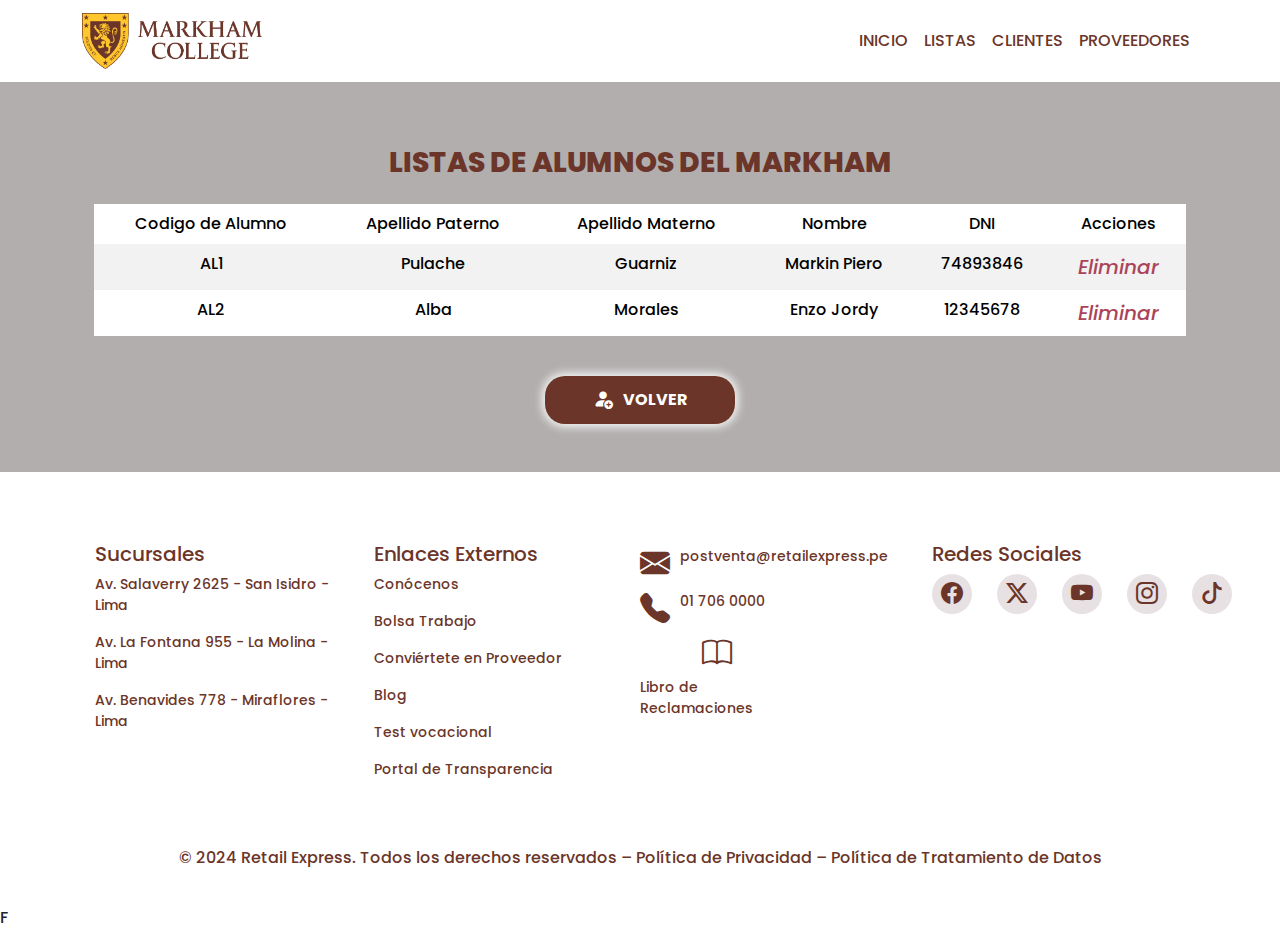
==== agregarAlumno.html @ d8344b64 "Creación del proyecto" ====
<!doctype html>
<html lang="en">

<head>
    <meta charset="utf-8">
    <meta name="viewport" content="width=device-width, initial-scale=1">
    <title>Listas | Markham </title>
    <link href="https://cdn.jsdelivr.net/npm/bootstrap@5.3.3/dist/css/bootstrap.min.css" rel="stylesheet"
        integrity="sha384-QWTKZyjpPEjISv5WaRU9OFeRpok6YctnYmDr5pNlyT2bRjXh0JMhjY6hW+ALEwIH" crossorigin="anonymous">
    <link rel="stylesheet" href="https://cdn.jsdelivr.net/npm/bootstrap-icons@1.11.3/font/bootstrap-icons.min.css">
    <link rel="stylesheet" href="./css/styles.css">

</head>

<body>
    <header>
        <nav class="navbar navbar-expand-lg ">
            <div class="container">
                <a class="navbar-brand" href="#">
                    <img src="./images/MarkhamLogo.png" alt="" style="width: 180px;">
                </a>
                <button class="navbar-toggler" type="button" data-bs-toggle="collapse"
                    data-bs-target="#navbarSupportedContent" aria-controls="navbarSupportedContent"
                    aria-expanded="false" aria-label="Toggle navigation">
                    <span class="navbar-toggler-icon"></span>
                </button>
                <div class="collapse navbar-collapse" id="navbarSupportedContent">
                    <ul class="navbar-nav ms-auto mb-2 mb-lg-0 navbar-list">
                        <li class="nav-item">
                            <a class="nav-link " aria-current="page" href="./index.html">Inicio</a>
                        </li>
                        <li class="nav-item">
                            <a class="nav-link " aria-current="page" href="./gestionListahtml">Listas</a>
                        </li>
                        <li class="nav-item">
                            <a class="nav-link " aria-current="page" href="./gestionClientes.html">Clientes</a>
                        </li>
                        <li class="nav-item">
                            <a class="nav-link " aria-current="page" href="#">Proveedores</a>
                        </li>
                        <!--
                  <li class="nav-item">
                    <a class="nav-link" href="#">Link</a>
                  </li>
                  -->

                        <!--
                  <li class="nav-item dropdown">
                    <a class="nav-link dropdown-toggle" href="#" role="button" data-bs-toggle="dropdown" aria-expanded="false">
                      Dropdown
                    </a>
                    <ul class="dropdown-menu">
                      <li><a class="dropdown-item" href="#">Action</a></li>
                      <li><a class="dropdown-item" href="#">Another action</a></li>
                      <li><hr class="dropdown-divider"></li>
                      <li><a class="dropdown-item" href="#">Something else here</a></li>
                    </ul>
                  </li>
                  -->

                        <!--
                  
                  <li class="nav-item">
                    <a class="nav-link disabled" aria-disabled="true">Disabled</a>
                  </li>
                  -->
                    </ul>
                    <!--
                <form class="d-flex" role="search">
                  <input class="form-control me-2" type="search" placeholder="Search" aria-label="Search">
                  <button class="btn btn-outline-success" type="submit">Search</button>
                </form>
                -->
                </div>
            </div>
        </nav>
    </header>
    <main>
        <section class="movies--list--section container pt-5 pb-5">
            <h1 class="movies--list--section__title text-center fs-3 text-uppercase pt-3 main-title">Listas de Alumnos
                del Markham</h1>
            <div class="row g-3 mt-3s">



            </div>

            <div class="table--container container">
                <table class="table text-center movie--list  table-borderless table-striped main--table">
                    <thead>
                        <tr>
                            <th scope="col">Codigo de Alumno</th>
                            <th scope="col">Apellido Paterno</th>
                            <th scope="col">Apellido Materno</th>
                            <th scope="col">Nombre</th>
                            <th scope="col">DNI</th>
                            <th scope="col">Acciones</th>
                        </tr>
                    </thead>
                    <tbody>
                        <tr>
                            <td scope="col">AL1</td>
                            <td scope="col">Pulache</td>
                            <td scope="col">Guarniz</td>
                            <td scope="col">Markin Piero</td>
                            <td scope="col">74893846</td>
                            <td>
                                <a href=""><i class="movie--list__edit-icon main-icons">Eliminar</i></a>
                            </td>
                        </tr>
                        <tr>
                            <td scope="col">AL2</td>
                            <td scope="col">Alba</td>
                            <td scope="col">Morales</td>
                            <td scope="col">Enzo Jordy</td>
                            <td scope="col">12345678</td>
                            <td>
                                <a href=""><i class="movie--list__edit-icon main-icons">Eliminar</i></a>
                            </td>
                        </tr>
                    </tbody>
                </table>
            </div>

            <div class="row justify-content-center">
                <button type="submit"
                    class="col-2 btn btn-secondary mb-3 movies--list--section__button main--button button-shadow">

                    <i class="bi bi-person-fill-add icon-button"></i>
                    <!-- <a href="nuevoCliente.html"> -->
                    Volver
                    <!-- </a> -->
                </button>
            </div>





        </section>
    </main>
    </main>
    <footer class="footer-container">
        <section class="container">
            <div class="row links-container" style="width:100%">
                <div class="col-3 text--subcontainer">
                    <h5 class="tittle--footer">Sucursales</h5>
                    <div class="text--footer--contenedor">
                        <p class="text--footer">Av. Salaverry 2625 - San Isidro - Lima</p>
                        <p class="text--footer">Av. La Fontana 955 - La Molina - Lima</p>
                        <p class="text--footer">Av. Benavides 778 - Miraflores - Lima</p>
                    </div>
                </div>
                <div class="col-3 text--subcontainer">
                    <h5 class="tittle--footer">Enlaces Externos</h5>
                    <div class="text--footer--contenedor">
                        <p class="text--footer">Conócenos</p>
                        <p class="text--footer">Bolsa Trabajo</p>
                        <p class="text--footer">Conviértete en Proveedor</p>
                        <p class="text--footer">Blog</p>
                        <p class="text--footer">Test vocacional</p>
                        <p class="text--footer">Portal de Transparencia</p>


                    </div>
                </div>
                <div class="col-3 post--venta--container">
                    <div class="correo--container">
                        <i class="bi bi-envelope-fill text--footer icon-footer"></i>
                        <p class="text--footer"> postventa@retailexpress.pe</p>
                    </div>
                    <div class="telef--container">
                        <i class="bi bi-telephone-fill text--footer icon-footer"></i>
                        <p class="text--footer"> 01 706 0000</p>
                    </div>

                    <div class="book--container">
                        <i class="bi bi-book text--footer icon-footer"></i>
                        <p class="text--footer"> Libro de Reclamaciones</p>
                    </div>

                </div>
                <div class="col-3 text--subcontainer">
                    <h5 class="tittle--footer">Redes Sociales</h5>
                    <div class="social-media-container">
                        <div>
                            <a>
                                <i class="bi bi-facebook icon-footer-socialmedia"></i>
                            </a>
                        </div>

                        <div>
                            <a>
                                <i class="bi bi-twitter-x icon-footer-socialmedia"></i>
                            </a>
                        </div>

                        <div>
                            <a>
                                <i class="bi bi-youtube icon-footer-socialmedia"></i>
                            </a>
                        </div>

                        <div>
                            <a>
                                <i class="bi bi-instagram icon-footer-socialmedia"></i>
                            </a>
                        </div>

                        <div>
                            <a>
                                <i class="bi bi-tiktok icon-footer-socialmedia"></i>
                            </a>
                        </div>
                    </div>
                </div>

            </div>

        </section>

        <section class="container">
            <p class="text-center tittle--footer"> © 2024 Retail Express. Todos los derechos reservados – Política de
                Privacidad – Política de Tratamiento de Datos </p>
        </section>
    </footer>

    <script src="https://cdn.jsdelivr.net/npm/bootstrap@5.3.3/dist/js/bootstrap.bundle.min.js"
        integrity="sha384-YvpcrYf0tY3lHB60NNkmXc5s9fDVZLESaAA55NDzOxhy9GkcIdslK1eN7N6jIeHz"
        crossorigin="anonymous"></script>
</body>

</html>F
---- css/styles.css ----
/* ==================================================  ESTILOS GLOBALES */

@import url('https://fonts.googleapis.com/css2?family=Hind+Guntur:wght@300;400;500;600;700&family=Poppins:ital,wght@0,100;0,200;0,300;0,400;0,500;0,600;0,700;0,800;0,900;1,100;1,200;1,300;1,400;1,500;1,600;1,700;1,800;1,900&family=Roboto:ital,wght@0,100;0,300;0,400;0,500;0,700;0,900;1,100;1,300;1,400;1,500;1,700;1,900&display=swap');

*{
    font-family: "Poppins", sans-serif !important;
    font-weight: 500!important;
    margin: 0;
    padding: 0;
  
}

a{
    text-decoration: none;
}
/* ==================================================  COMPONENTES */

.main--button{
    background-color: #6B3529;
    color: white;
    border: 0;
    text-transform: uppercase;
    padding: 9px 24px;
    transition-property: all;
    transition-duration: 450ms;
    transition-timing-function: ease-in;
    border-radius: 20px;
    font-weight: 700!important;
    display: flex;
    align-items: center;
    column-gap: 10px;
    margin: 0!important;
    justify-content: center;
}

.main--button:hover{
    background-color: white;
    color: #6B3529;
    box-shadow: 0px 0px 8px 3px #6B3529 ;
}

.overlay-button{
    background-color: #6B3529;
    color: white;
    border: 0;
    text-transform: uppercase;
    border-radius: 5px;
    border: 2px solid white;
}

.overlay-button:hover{
    background-color: white;
    color: #6B3529;
    border: 2px solid #6B3529;

}

.button-shadow{
    box-shadow: 0px 0px 8px 3px whitesmoke ;
}

.icon-button{
    font-size: 20px;
}

.main-icons{
    font-size: 20px;
    color: #AB4459;
}

/* ==================================================Navbar*/




header, nav{
    background-color: #ffffff!important;
}

.navbar-list li a{
    color: #6B3529 !important;
    text-transform: uppercase;
}

.nav-link:hover{
    text-decoration: underline;
}

/* ==================================================  Footer*/

.footer-container {
    color:  #6B3529 !important;
    display: flex !important;
    flex-direction: column;
    row-gap: 50px;
    width: 100%;
    height: auto;
    padding: 70px 30px 20px 30px !important;
    background-color:  #ffffff !important;
}
.correo--container, .telef--container {
    display: flex !important;
    column-gap: 10px;
    align-items: center
}

.text--footer {
    font-size: 14px !important;
}

.book--container{
    display:flex;
    flex-direction: column;
    align-items:center;
    width: 60%
}

.text--subcontainer {
    padding-left: 25px !important;
}

.icon-footer{
    font-size:30px!important;
    color: #6B3529;
}

/*==================================================  Footer icons */

.icon-footer-socialmedia {
    font-size: 22px !important;
    color: #6B3529;
}

.social-media-container {
    display: flex !important;
    column-gap: 25px;
}

.social-media-container > div{
    width: 40px;
    height: 40px;
    background-color:#e7e1e3;
    padding:6px 10px;
    border-radius:50%;
    cursor: pointer;
    display: flex;
    align-items: center;
    justify-content: center;
}

.social-media-container > div:hover {
    background-color: #8e7b77;
        
}


/* ==================================================  MAIN */

main{
    /* padding: 30px 0px 80px 0px;
    background-image: url(../images/MarkhamLogo.png);
    background-repeat: no-repeat;
    background-position: center !important;
    background-size: cover;
    height: auto; */
    background-color: #b2aeae;
}

h1{
    color:#6B3529;
    font-weight: 800!important;
    margin-bottom: 40px;
    padding: 0px;
}

.main-title{
    /* text-shadow: 3px 2px 10px white; */
}

.busqueda-section{
    display: flex;
    margin-bottom: 50px;
    align-items: center;
    align-content: center;
    justify-content: center;
    padding: 20px 8px;
    background-color: #b2aeae;
    border: 3px solid #6B3529;
    border-radius: 10px;
    /* box-shadow: 0px 2px 10px 1px #6B3529; */
}

.busqueda-section-item{
    display: flex;
    margin:0!important;
    column-gap: 15px;
}

.main--table{
    margin-bottom: 40px;
}


/*==================================================  Carrusel de imágenes */

.images-carousel{
    width: 100vw!important;
    max-height: 50vh!important;
    object-fit: cover;
    filter: grayscale(0.5);
}

.main-carusel, .main-carusel section{
    padding: 0!important;
}

#carousel{
    position: relative;
}

#carousel .overlay{
    position: absolute;
    top: 0;
    bottom: 0;
    right: 0;
    left: 0;
    background-color: rgba(0,0,0,0.3);
    z-index: 1;
    color: white;
}

#carousel .overlay .container, #carousel .overlay .container .row{
    height: 100%;
}
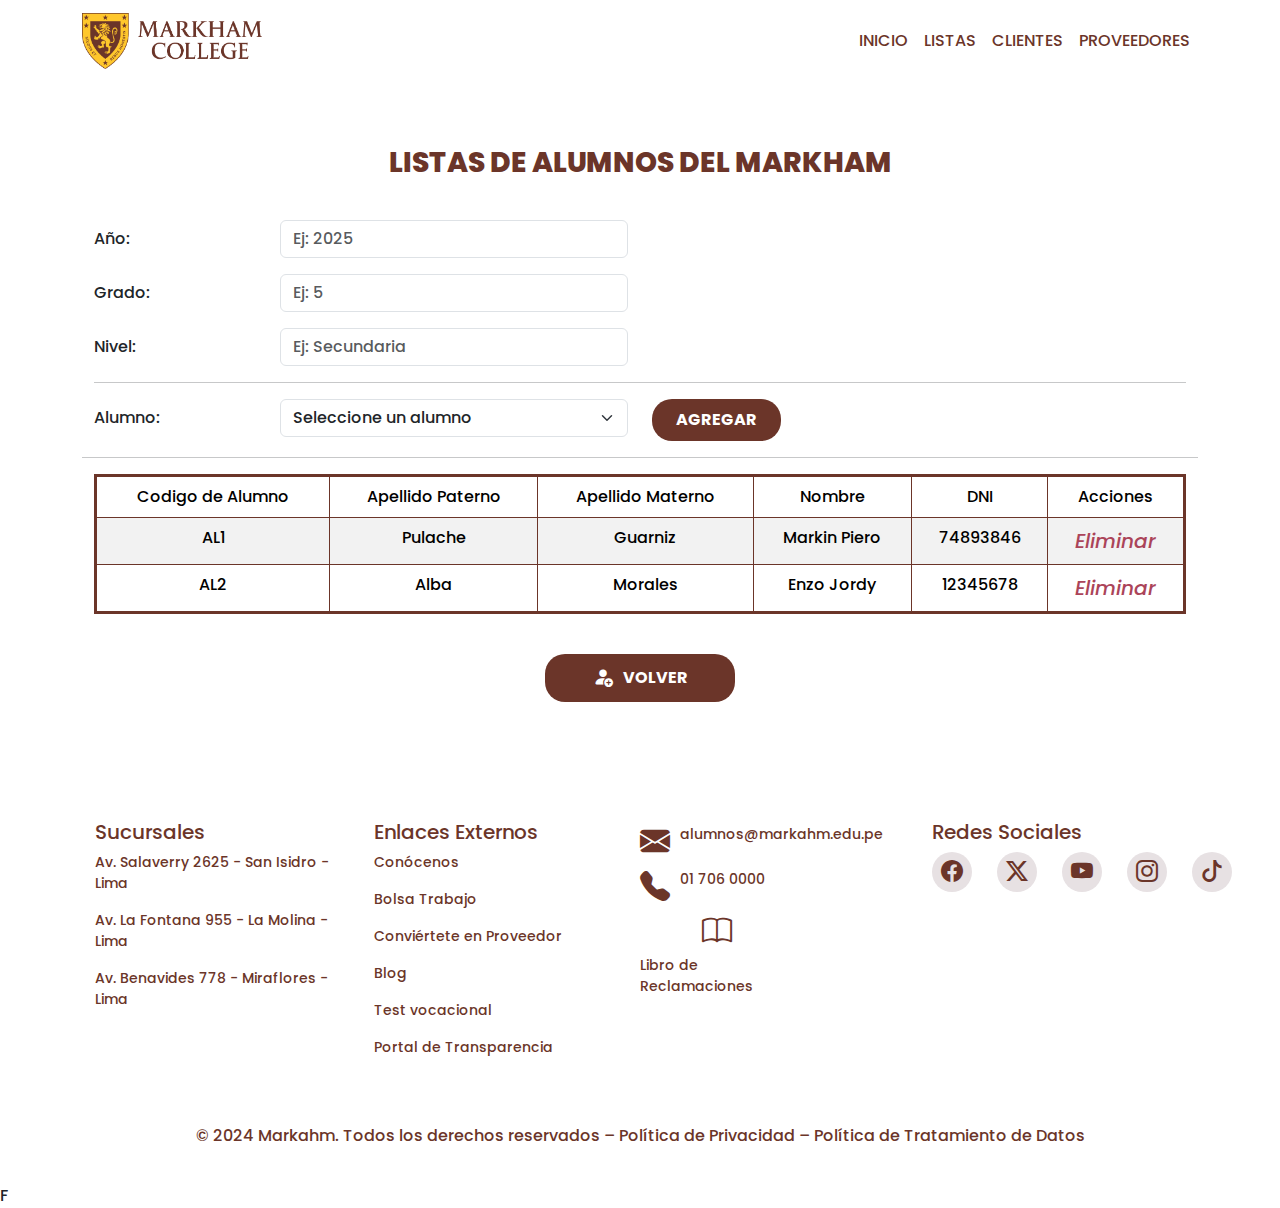
==== commit 9891796a: "ajustando archivos" ====
--- a/agregarAlumno.html
+++ b/agregarAlumno.html
@@ -38,55 +38,59 @@
                         <li class="nav-item">
                             <a class="nav-link " aria-current="page" href="#">Proveedores</a>
                         </li>
-                        <!--
-                  <li class="nav-item">
-                    <a class="nav-link" href="#">Link</a>
-                  </li>
-                  -->
-
-                        <!--
-                  <li class="nav-item dropdown">
-                    <a class="nav-link dropdown-toggle" href="#" role="button" data-bs-toggle="dropdown" aria-expanded="false">
-                      Dropdown
-                    </a>
-                    <ul class="dropdown-menu">
-                      <li><a class="dropdown-item" href="#">Action</a></li>
-                      <li><a class="dropdown-item" href="#">Another action</a></li>
-                      <li><hr class="dropdown-divider"></li>
-                      <li><a class="dropdown-item" href="#">Something else here</a></li>
                     </ul>
-                  </li>
-                  -->
-
-                        <!--
-                  
-                  <li class="nav-item">
-                    <a class="nav-link disabled" aria-disabled="true">Disabled</a>
-                  </li>
-                  -->
-                    </ul>
-                    <!--
-                <form class="d-flex" role="search">
-                  <input class="form-control me-2" type="search" placeholder="Search" aria-label="Search">
-                  <button class="btn btn-outline-success" type="submit">Search</button>
-                </form>
-                -->
                 </div>
             </div>
         </nav>
     </header>
+
     <main>
         <section class="movies--list--section container pt-5 pb-5">
             <h1 class="movies--list--section__title text-center fs-3 text-uppercase pt-3 main-title">Listas de Alumnos
                 del Markham</h1>
-            <div class="row g-3 mt-3s">
-
-
-
-            </div>
+
+            <div class="container mt-4">
+                <form id="agregarAlumnoForm">
+                    <div class="row mb-3">
+                        <label for="anio" class="col-sm-2 col-form-label">Año:</label>
+                        <div class="col-sm-4">
+                            <input type="text" class="form-control" id="anio" placeholder="Ej: 2025">
+                        </div>
+                    </div>
+                    <div class="row mb-3">
+                        <label for="grado" class="col-sm-2 col-form-label">Grado:</label>
+                        <div class="col-sm-4">
+                            <input type="text" class="form-control" id="grado" placeholder="Ej: 5">
+                        </div>
+                    </div>
+                    <div class="row mb-3">
+                        <label for="nivel" class="col-sm-2 col-form-label">Nivel:</label>
+                        <div class="col-sm-4">
+                            <input type="text" class="form-control" id="nivel" placeholder="Ej: Secundaria">
+                        </div>
+                    </div>
+                    <hr>
+                    <!-- Agregar Alumno -->
+                    <div class="row mb-3">
+                        <label for="alumnoSelect" class="col-sm-2 col-form-label">Alumno:</label>
+                        <div class="col-sm-4">
+                            <select class="form-select" id="alumnoSelect">
+                                <option selected disabled>Seleccione un alumno</option>
+                                <option value="1">David Allasi</option>
+                                <option value="1">Sergio Matsukawa</option>
+                            </select>
+                        </div>
+                        <div class="col-sm-2">
+                            <button type="button" class="btn main--button" id="agregarAlumnoBtn">Agregar</button>
+                        </div>
+                    </div>
+                </form>
+            </div>
+
+            <hr>
 
             <div class="table--container container">
-                <table class="table text-center movie--list  table-borderless table-striped main--table">
+                <table class="table text-center movie--list  table-bordered table-striped main--table">
                     <thead>
                         <tr>
                             <th scope="col">Codigo de Alumno</th>
@@ -167,7 +171,7 @@
                 <div class="col-3 post--venta--container">
                     <div class="correo--container">
                         <i class="bi bi-envelope-fill text--footer icon-footer"></i>
-                        <p class="text--footer"> postventa@retailexpress.pe</p>
+                        <p class="text--footer"> alumnos@markahm.edu.pe</p>
                     </div>
                     <div class="telef--container">
                         <i class="bi bi-telephone-fill text--footer icon-footer"></i>
@@ -220,7 +224,7 @@
         </section>
 
         <section class="container">
-            <p class="text-center tittle--footer"> © 2024 Retail Express. Todos los derechos reservados – Política de
+            <p class="text-center tittle--footer"> © 2024 Markahm. Todos los derechos reservados – Política de
                 Privacidad – Política de Tratamiento de Datos </p>
         </section>
     </footer>
--- a/css/styles.css
+++ b/css/styles.css
@@ -55,9 +55,9 @@
 
 }
 
-.button-shadow{
+/* .button-shadow{
     box-shadow: 0px 0px 8px 3px whitesmoke ;
-}
+} */
 
 .icon-button{
     font-size: 20px;
@@ -163,7 +163,7 @@
     background-position: center !important;
     background-size: cover;
     height: auto; */
-    background-color: #b2aeae;
+    background-color: #ffffff;
 }
 
 h1{
@@ -173,8 +173,9 @@
     padding: 0px;
 }
 
-.main-title{
-    /* text-shadow: 3px 2px 10px white; */
+
+.main--table{
+    border: 3px solid  #6B3529;
 }
 
 .busqueda-section{
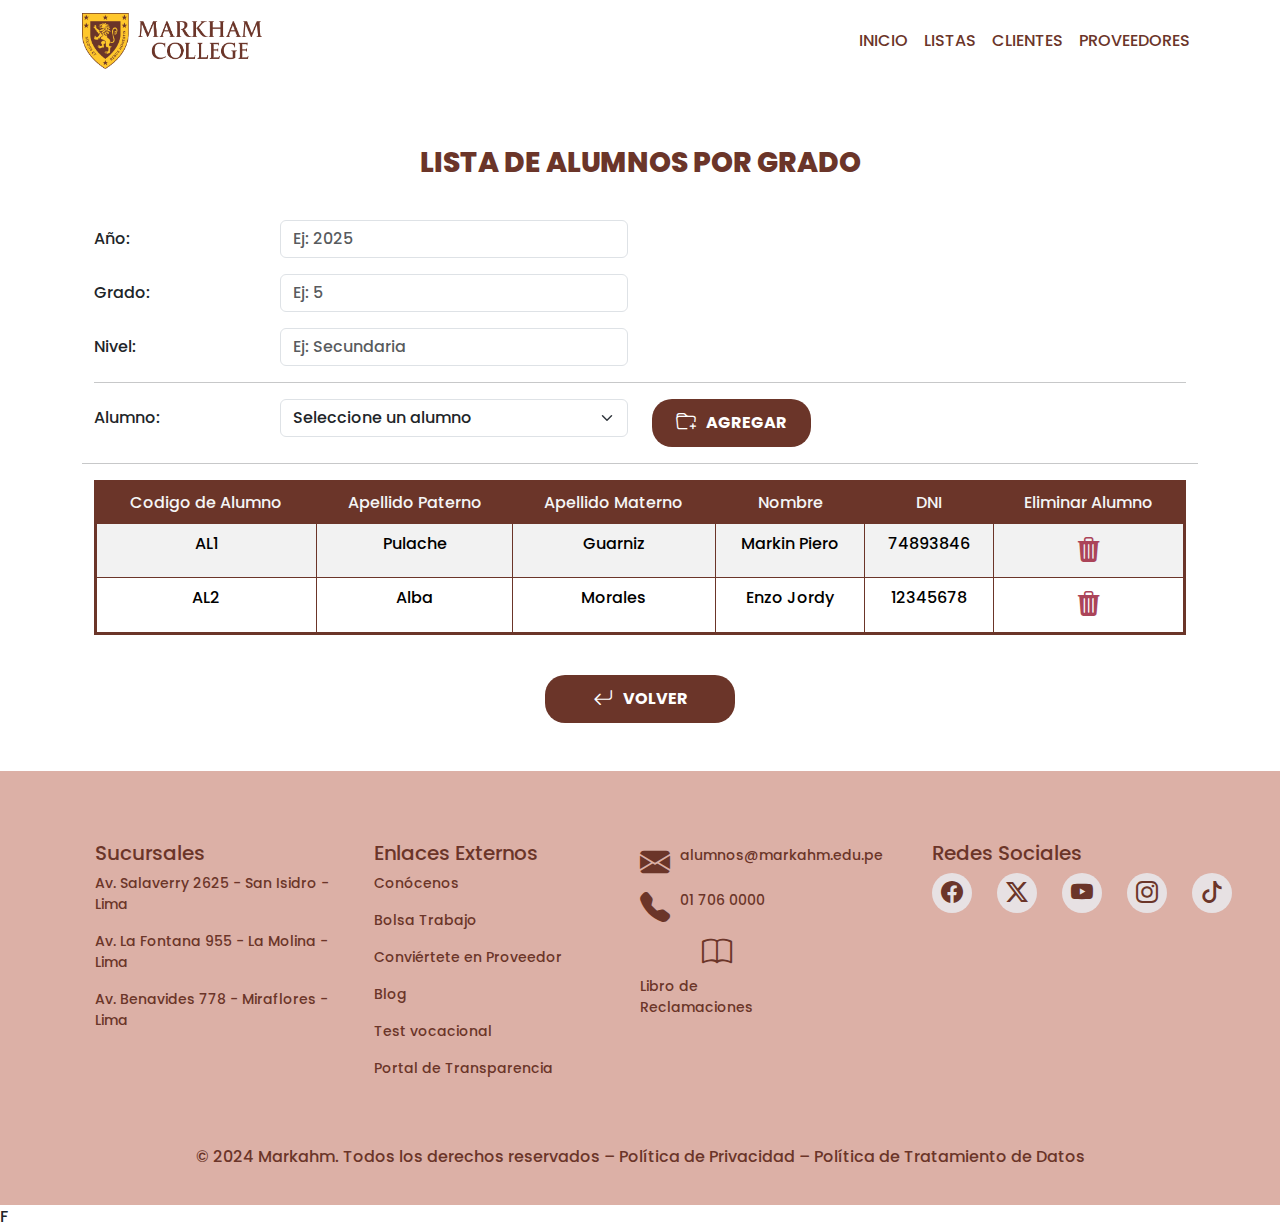
==== commit 600e5538: "Detalles de frontend" ====
--- a/agregarAlumno.html
+++ b/agregarAlumno.html
@@ -46,8 +46,7 @@
 
     <main>
         <section class="movies--list--section container pt-5 pb-5">
-            <h1 class="movies--list--section__title text-center fs-3 text-uppercase pt-3 main-title">Listas de Alumnos
-                del Markham</h1>
+            <h1 class="movies--list--section__title text-center fs-3 text-uppercase pt-3 main-title">Lista de alumnos por Grado</h1>
 
             <div class="container mt-4">
                 <form id="agregarAlumnoForm">
@@ -81,7 +80,10 @@
                             </select>
                         </div>
                         <div class="col-sm-2">
-                            <button type="button" class="btn main--button" id="agregarAlumnoBtn">Agregar</button>
+                            <button type="button" class="btn main--button" id="agregarAlumnoBtn">
+                                <i class="bi bi-folder-plus icon-button"></i>
+                                Agregar
+                            </button>
                         </div>
                     </div>
                 </form>
@@ -93,12 +95,12 @@
                 <table class="table text-center movie--list  table-bordered table-striped main--table">
                     <thead>
                         <tr>
-                            <th scope="col">Codigo de Alumno</th>
-                            <th scope="col">Apellido Paterno</th>
-                            <th scope="col">Apellido Materno</th>
-                            <th scope="col">Nombre</th>
-                            <th scope="col">DNI</th>
-                            <th scope="col">Acciones</th>
+                            <th class="cabecera" scope="col">Codigo de Alumno</th>
+                            <th class="cabecera" scope="col">Apellido Paterno</th>
+                            <th class="cabecera" scope="col">Apellido Materno</th>
+                            <th class="cabecera" scope="col">Nombre</th>
+                            <th class="cabecera" scope="col">DNI</th>
+                            <th class="cabecera" scope="col">Eliminar Alumno</th>
                         </tr>
                     </thead>
                     <tbody>
@@ -109,7 +111,9 @@
                             <td scope="col">Markin Piero</td>
                             <td scope="col">74893846</td>
                             <td>
-                                <a href=""><i class="movie--list__edit-icon main-icons">Eliminar</i></a>
+                                <a href="">
+                                    <i class="bi bi-trash3-fill main-icons"></i>
+                                 </a>
                             </td>
                         </tr>
                         <tr>
@@ -119,7 +123,9 @@
                             <td scope="col">Enzo Jordy</td>
                             <td scope="col">12345678</td>
                             <td>
-                                <a href=""><i class="movie--list__edit-icon main-icons">Eliminar</i></a>
+                                <a href="">
+                                    <i class="bi bi-trash3-fill main-icons"></i>
+                                 </a>                            
                             </td>
                         </tr>
                     </tbody>
@@ -129,8 +135,7 @@
             <div class="row justify-content-center">
                 <button type="submit"
                     class="col-2 btn btn-secondary mb-3 movies--list--section__button main--button button-shadow">
-
-                    <i class="bi bi-person-fill-add icon-button"></i>
+                    <i class="bi bi-arrow-return-left icon-button"></i>
                     <!-- <a href="nuevoCliente.html"> -->
                     Volver
                     <!-- </a> -->
--- a/css/styles.css
+++ b/css/styles.css
@@ -64,7 +64,7 @@
 }
 
 .main-icons{
-    font-size: 20px;
+    font-size: 25px;
     color: #AB4459;
 }
 
@@ -96,7 +96,7 @@
     width: 100%;
     height: auto;
     padding: 70px 30px 20px 30px !important;
-    background-color:  #ffffff !important;
+    background-color:  #DCB0A6 !important;
 }
 .correo--container, .telef--container {
     display: flex !important;
@@ -232,4 +232,10 @@
 
 #carousel .overlay .container, #carousel .overlay .container .row{
     height: 100%;
+}
+
+
+.cabecera{
+    background-color:#6B3529 !important;
+    color: whitesmoke!important;
 }